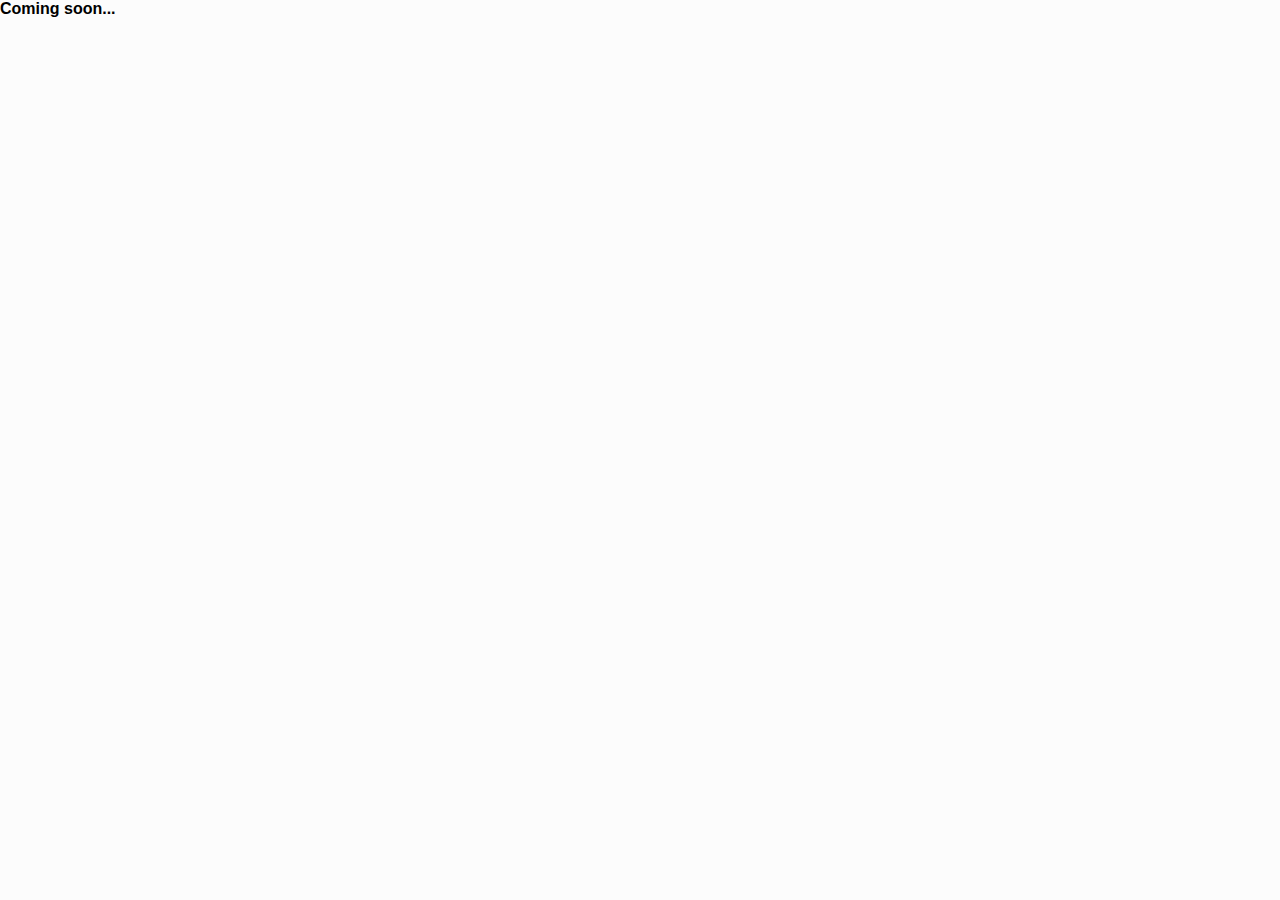
==== index.html @ 18ca8ac7 "first page upload" ====
<!DOCTYPE html>

<!--
Design by Leonid Khlivnyuk aka Taurus
https://khlivnyuk.com
-->

<html lang="en">
<head><title>Freelance Web designer, UI/UX designer, 3D artist Leonid Khlivnyuk, Дизайн сайта, иконки, техдизайн, создание сайта</title>
<meta http-equiv="Content-Type" content="text/html; charset=utf-8">
<meta name="viewport" content="width=device-width, initial-scale=1.0">
<meta name="author" content="Leonid Khlivnyuk">
<meta name="keywords" content="дизайн сайта, web design, UI design, иконки, техдизайн, freelance, design studio, дизайн иконок, создание сайта, разработка сайта, 3D artist, portfolio, Leonid Khlivnyuk">
<meta name="description" content="Freelance Web designer, UI/UX designer, 3D artist Leonid Khlivnyuk">
<meta name="copyright" content="Leonid Khlivnyuk aka Taurus">
<link rel="shortcut icon" type="image/x-icon" href="favicon.ico">
<link rel="stylesheet" type="text/css" href="/style.css">
</head>

<body>
<h1>Coming soon...</h1>
</body>
</html>
---- style.css ----
/* copyright Leonid Khlivnyuk aka Taurus - khlivnyuk.com. All rights reserved */

body,div,dl,dt,dd,ul,ol,li,h1,h2,h3,h4,h5,h6,pre,form,fieldset,input,p,blockquote,th,td {margin:0; padding:0;}
table {border-collapse:collapse;border-spacing:0;}
fieldset,img {border:0;}
address,caption,cite,code,dfn,em,strong,th,var {font-style:normal;font-weight:normal;}
ol,ul {list-style:none;}
caption,th {text-align:left;}
h1,h2,h3,h4,h5,h6 {font-size:100%;}

html {
font-size: 100.01%;
}

body {
	font-family: "Trebuchet MS", sans-serif;
	background: #fcfcfc;
}

a {color: #0072bc;}
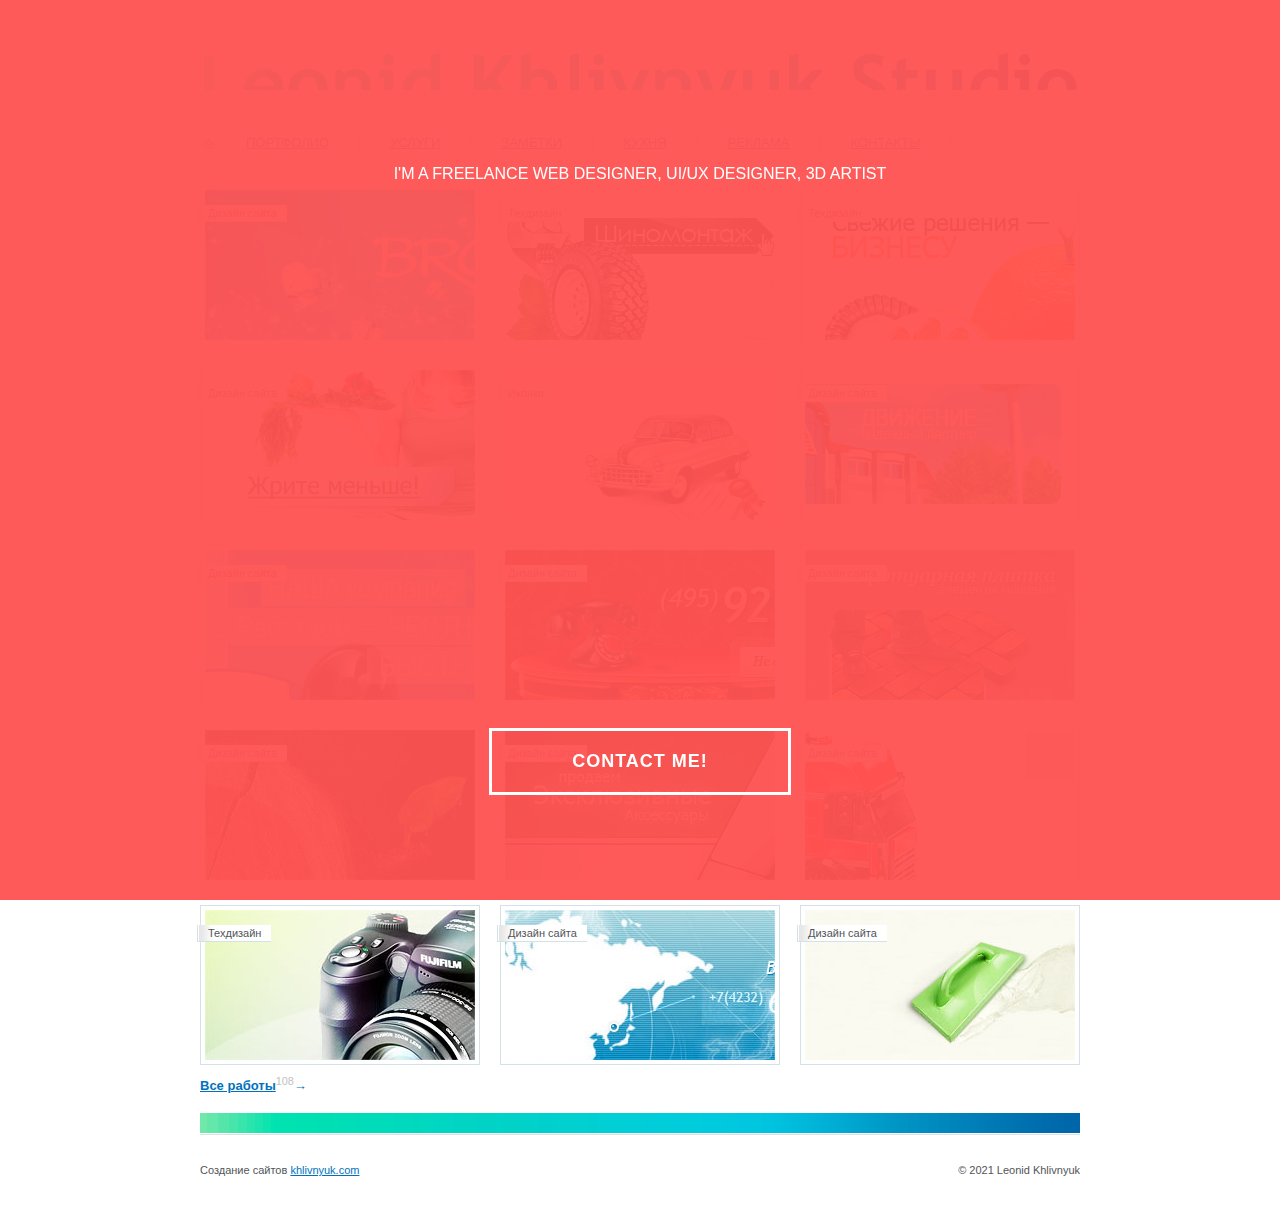
==== commit ad935524: "old version upload" ====
--- a/index.html
+++ b/index.html
@@ -14,10 +14,85 @@
 <meta name="description" content="Freelance Web designer, UI/UX designer, 3D artist Leonid Khlivnyuk">
 <meta name="copyright" content="Leonid Khlivnyuk aka Taurus">
 <link rel="shortcut icon" type="image/x-icon" href="favicon.ico">
+<link rel="icon" type="image/png" href="/img/favicon_32.png" sizes="32x32">
+<link rel="apple-touch-icon" href="/img/favicon_57.png">
 <link rel="stylesheet" type="text/css" href="/style.css">
 </head>
 
 <body>
-<h1>Coming soon...</h1>
+
+<div id="container">
+	<div class="content">
+		<div id="large-header" class="large-header">
+			<div class="main-title">
+				<p>I'm a freelance Web designer, UI/UX designer, 3D artist</p>
+			</div>
+		</div>
+		<div class="contact_btn">
+			<button class="btn" onclick="showTips()">Contact Me!</button>
+		</div>
+	</div>    
+</div><!-- /container -->
+
+<div id="wrapper"><!-- Box site //-->
+<div id="header"><a href="/" title="Design Studio - Leonid Khlivnyuk"><strong>На главную - Leonid Khlivnyuk</strong></a></div>
+<div><h1 class="top_h1">Дизайн сайтов - Leonid Khlivnyuk</h1></div>
+<div class="menu"><!-- top menu //-->
+        <ul>
+	<li class="home_link"><a href="http://khlivnyuk.com/" title="Создание сайтов"><b>Дизайн сайтов</b></a></li>
+	<li><a href="https://freelance.ru/Taurus/" title="Дизайн сайтов и иконок" rel="nofollow"><strong>Портфолио</strong></a></li>
+	<li><a href="#" title="Об услугах"><strong>Услуги</strong></a></li>
+	<li><a href="#" title="Блог дизайнера"><strong>Заметки</strong></a></li>
+	<li><a href="#" title="Уроки и процесс работы"><strong>Кухня</strong></a></li>
+	<li><a href="#" title="Размещение рекламы на сайте"><strong>Реклама</strong></a></li>
+	<li><a href="#" title="Связаться с дизайнером" onclick="showTips()"><strong>Контакты</strong></a></li>
+        </ul>
+</div><!-- top menu //-->
+<div class="thumbs_gallery"><!-- thumbs my design //-->
+
+<ul class="gallery">
+<li><a href="#"><strong>Дизайн сайта</strong><em><b>Инкрустация телефонов</b><br />Один из вариантов дизайна главной страницы сайта инкрустации телефонов</em><img src="/thumb/design_01.jpg" alt="Дизайн сайта" /></a></li>
+<li><a href="#"><strong>Техдизайн</strong><em><b>Техдизайн Шиномонтаж</b><br />Сделать красивый технический дизайн для шиномонтажа</em><img src="/thumb/design_02.jpg" alt="Техдизайн" /></a></li>
+<li><a href="#"><strong>Техдизайн</strong><em><b>Иллюстрация для сайта</b><br />Оригинальный рисунок выполнен в стиле техдизайна</em><img src="/thumb/design_03.jpg" alt="Дизайн сайтов" /></a></li>
+<li><a href="#"><strong>Дизайн сайта</strong><em><b>Сайт уникальной системы диеты</b><br />Сделать красивый сайт о диетах и здоровом образе жизни</em><img src="/thumb/design_04.jpg" alt="Дизайн сайта" /></a></li>
+<li><a href="#"><strong>Иконки</strong><em><b>Иконки для страховой компании</b><br />Нарисовать иконсет для сайта страховой компании</em><img src="/thumb/design_05.jpg" alt="Иконки" /></a></li>
+<li><a href="#"><strong>Дизайн сайта</strong><em><b>Нефтеперерабатывающая компания</b><br />Сделать сайт-визитку для нефтяной компании</em><img src="/thumb/design_06.jpg" alt="Дизайн сайта" /></a></li>
+<li><a href="#"><strong>Дизайн сайта</strong><em><b>Логистическая компания</b><br />Конкурсная работа для сайта логистической компании</em><img src="/thumb/design_07.jpg" alt="Дизайн сайта" /></a></li>
+<li><a href="#"><strong>Дизайн сайта</strong><em><b>Продажа живых цветов в Москве</b><br />Сделать интернет-магазин по продажам букетов</em><img src="/thumb/design_08.jpg" alt="Дизайн сайта" /></a></li>
+<li><a href="#"><strong>Дизайн сайта</strong><em><b>Благоустройство территории</b><br />Сделать дизайн сайта для компании по благоустройстве территории</em><img src="/thumb/design_09.jpg" alt="Дизайн сайта" /></a></li>
+<li><a href="#"><strong>Дизайн сайта</strong><em><b>Деревообрабатывающий завод</b><br />Сделать дизайн сайта деревообрабатывающего завода</em><img src="/thumb/design_10.jpg" alt="Дизайн сайта" /></a></li>
+<li><a href="#"><strong>Дизайн сайта</strong><em><b>Эксклюзивные аксессуары</b><br />Сделать дизайн сайта для фирмы Дарра: эксклюзивные аксессуары</em><img src="/thumb/design_11.jpg" alt="Дизайн сайтов" /></a></li>
+<li><a href="#"><strong>Дизайн сайта</strong><em><b>Торгово-логистическая компания</b><br />Создание сайта для торгово-логистической компании</em><img src="/thumb/design_12.jpg" alt="Дизайн сайтов" /></a></li>
+<li><a href="#"><strong>Техдизайн</strong><em><b>Техдизайн фотоаппарата</b><br />Сделать красивый фотоаппарат для рекламной публикации</em><img src="/thumb/design_13.jpg" alt="Техдизайн" /></a></li>
+<li><a href="#"><strong>Дизайн сайта</strong><em><b>Установка и настройка систем</b><br />Сделать сайт-визитку для ИТ компании</em><img src="/thumb/design_14.jpg" alt="Дизайн сайта" /></a></li>
+<li><a href="#"><strong>Дизайн сайта</strong><em><b>Немецкая штукатурка</b><br />Конкурсная работа для сайта компании немецкой штукатурки</em><img src="/thumb/design_15.jpg" alt="Дизайн сайта" /></a></li>
+</ul>
+</div><!-- thumbs my design //-->
+<div class="all_work"><!-- All works //-->
+<p><a href="#"><strong>Все работы</strong></a><sup>108</sup>&rarr;</p>
+</div><!-- All works //-->
+<div class="footer"><!-- Footer //-->
+<div class="bottom">
+<div class="copyright_description"><p>Создание сайтов <a href="http://khlivnyuk.com/" title="Freelance Web designer">khlivnyuk.com</a></p></div>
+<div class="copyright"><p>&copy; 2021 Leonid Khlivnyuk</p></div>
+</div>
+</div><!-- Footer //-->
+</div><!-- Box site //-->
+<script>
+var visible = false;
+function showTips() {
+    if(visible) {
+        document.getElementById('modalcontact').style.display = 'none';
+        visible = false;
+    } else {
+        document.getElementById('modalcontact').style.display = 'block';
+        visible = true;
+    }
+}
+</script>
+<div id="modalcontact" class="overlay" onclick="showTips()"><div class="modal"></div></div>
+
+<script src="/js/script.js"></script>
+
 </body>
 </html>--- a/style.css
+++ b/style.css
@@ -1,4 +1,4 @@
-/* copyright Leonid Khlivnyuk aka Taurus - khlivnyuk.com. All rights reserved */
+/* copyright Leonid Khlivnyuk - khlivnyuk.com. All rights reserved */
 
 body,div,dl,dt,dd,ul,ol,li,h1,h2,h3,h4,h5,h6,pre,form,fieldset,input,p,blockquote,th,td {margin:0; padding:0;}
 table {border-collapse:collapse;border-spacing:0;}
@@ -14,7 +14,401 @@
 
 body {
 	font-family: "Trebuchet MS", sans-serif;
-	background: #fcfcfc;
-}
-
-a {color: #0072bc;}+}
+
+a {color: #0072bc;}
+
+#wrapper {
+	margin: 0 auto;
+	width: 900px;
+	background: url('img/logo_head.png') top no-repeat;
+}
+
+#header {
+	margin: 0 auto;
+	width: 900px;
+	height: 135px;
+}
+
+#header a {
+	display: block;
+	width: 900px;
+	height: 100px;
+}
+
+#header strong {
+	display: none;
+}
+
+.top_h1 {
+	display: none;
+}
+
+.menu {
+	height: 40px;
+	display: block;
+}
+
+.menu li.home_link {
+	padding: 0 0 0 10px;
+	border-left: 0px;
+	list-style: none; 
+	float: left;
+	border-right: 0px dotted #b1b3b8;
+	margin: 0 1px 0 -1px;
+}
+
+.home_link a {
+	display: block;
+	height: 17px;
+	width: 17px;
+	background: url('img/icon_home.gif') 3px no-repeat;	
+}
+
+.home_link b {
+	display: none;	
+}
+
+div.menu ul {
+	overflow: hidden;
+}
+div.menu li {
+	font-size: 13px;
+	font-style: normal;
+	font-weight: normal;
+	text-transform: uppercase;
+	list-style: none; 
+	float: left; 
+	border-right: 1px dotted #b1b3b8; 
+	padding: 0 30px; 
+	margin: 0 1px 0 -1px;
+}
+
+
+.thumbs_gallery {
+	width: 900px;
+	display: block;
+	margin: 0 auto;
+	overflow: hidden;
+}
+
+
+
+.gallery {
+	list-style: none;
+}
+.gallery li {
+	padding: 0px;
+	margin: 10px 0px 0px 0px;
+	float: left;
+	position: relative;
+}
+.gallery img {
+	display: block;
+	border: solid 1px #d2e2e6;
+	padding: 4px;
+	margin: 0px 10px 10px 10px;
+	width: 270px;
+	height: 150px;
+}
+.gallery li:hover img, .gallery li.sfhover img {
+	border-color: #c9d8dc;
+}
+.gallery strong {
+	background: #fff url('img/grey-gradient.gif') repeat-y;
+	color: #515559;
+	font-style: normal;	
+	font-size: 11px;
+	padding: 2px 10px;
+	display: block;
+	position: absolute;
+	top: 20px;
+	left: 7px;
+	border-left: solid 1px #d2e2e6;
+	border-bottom: solid 1px #d2e2e6;
+}
+.gallery a {
+	text-decoration: none;
+}
+.gallery li:hover strong, .gallery li.sfhover strong {
+	background: #ffdb01 url('img/orange-gradient.gif') repeat-y;
+	text-shadow: 0px 1px 1px #ffffff;
+}
+
+.gallery em {
+	display: none;
+}
+
+.gallery li:hover em, .gallery li.sfhover em {
+	background: #0066a9 url('img/gallery_tips.png') repeat-y;
+	color: #fff;
+	font-style: normal;	
+	font-size: 11px;
+	padding: 2px 10px;
+	display: block;
+	width: 250px;
+	height: 50px;
+	position: absolute;
+	top: 100px;
+	left: 15px;
+	border-top: 1px solid #fff;
+	overflow: hidden;
+	text-shadow: 0px 1px 1px #008bbe;
+}
+
+.all_work {
+	font-size: 13px;
+	color: #0072bc;
+	clear: both;
+}
+
+.all_work p {
+	padding: 0px 0px 0px 10px;
+}
+
+.all_work strong {
+	font-weight: bold;
+}
+
+.all_work sup {
+	color: #c2c2c2;
+	font-weight: normal;
+}
+
+
+.footer {
+	margin: 20px auto 0px auto;
+	width: 880px;
+	overflow: hidden;
+	background: url('img/color_bottom.png') top no-repeat;
+}
+
+.bottom {
+	margin: 22px auto 20px auto;
+	padding: 20px 0px 0px 0px;
+	background: #fff;
+	overflow: hidden;
+}
+
+.copyright_description {
+	float: left;
+	font-size: 11px;
+	color: #515559;
+	height: 31px;
+	line-height: 31px;
+	padding: 0px 0px 0px 0px;
+}
+
+.copyright {
+	float: right;
+	overflow: hidden;
+	font-size: 11px;
+	color: #515559;
+	height: 31px;
+	line-height: 31px;
+	padding: 0px 0px 0px 0px;
+}
+
+.copyright img {
+	display:block;
+	float:right;
+	width: 88px;
+	height: 31px;
+	margin: 0 0 0 10px;
+}
+
+
+/* MODAL */
+.overlay {
+	position: fixed;
+	top: 0;
+	left: 0;
+	height: 100%;
+	width: 100%;
+	z-index: 10;
+	background-color: rgba(0,0,0,0.5);
+	display: none;
+
+}
+
+.modal {
+	width: 400px;
+	height: 400px;
+	line-height: 250px;
+	position: fixed;
+	top: 50%; 
+	left: 50%;
+	margin-top: -200px;
+	margin-left: -200px;
+	background-color: #ffffff;
+	text-align: center;
+	z-index: 11;
+	background: url('img/contact.png') 50% 50% no-repeat;
+	box-shadow: 0px 10px 25px rgba(0, 0, 0, 0.506);
+}
+
+/* Header */
+.content {
+	position: fixed;
+	top: 0;
+	left: 0;
+	height: 100%;
+	width: 100%;
+	overflow: hidden;
+	background-size: cover;
+	background-color: rgba(255, 83, 83, 0.96);
+	z-index: 1;
+	
+}
+
+.large-header {
+	background: url('img/khlivnyuk_design.png') center center no-repeat fixed;
+	background-size: 100% auto;
+}
+
+.main-title {
+	position: absolute;
+	margin: 0;
+	padding: 0;
+	width: 500px;
+	height: 30px;
+	color: #fff;
+	text-align: center;
+	top: 20%;
+	left: 50%;
+	margin: -15px 0 0 -250px;
+	text-transform: uppercase;
+}
+
+.contact_btn {
+	position: absolute;
+	margin: 0;
+	padding: 0;
+	width: 100%;
+	color: #fff;
+	text-align: center;
+	bottom: 2%;
+	left: 50%;
+	margin: 0 0 0 -50%;
+}
+
+.btn {
+	border: none;
+	font-family: inherit;
+	font-size: inherit;
+	color: inherit;
+	background: none;
+	cursor: pointer;
+	padding: 20px 80px;
+	display: inline-block;
+	margin: 15px 30px;
+	text-transform: uppercase;
+	letter-spacing: 1px;
+	font-weight: 700;
+	font-size: 18px;
+	outline: none;
+	position: relative;
+	-webkit-transition: all 0.3s;
+	-moz-transition: all 0.3s;
+	transition: all 0.3s;
+	border: 3px solid #fff;
+	color: #fff;
+}
+
+.btn:hover,
+.btn:active {
+	color: #222;
+	background: #fff;
+}
+
+@media only screen and (max-width: 1400px) {
+.contact_btn {
+	bottom: 5%;
+}
+
+}
+
+@media only screen and (max-width: 1300px) {
+.contact_btn {
+	bottom: 10%;
+}
+
+}
+
+@media only screen and (max-width: 1100px) {
+.contact_btn {
+	bottom: 15%;
+}
+
+}
+
+@media only screen and (max-width: 767px) {
+
+.contact_btn {
+	bottom: 25%;
+}
+
+#wrapper {display:none;}
+
+}
+
+@media only screen and (max-width: 480px) {
+.large-header {
+	background: url('img/khlivnyuk_design_480px.png') center center no-repeat;
+}
+
+
+.main-title {
+	height: 30px;
+	left: 50%;
+	margin: -15px 0px 0px -180px;
+	padding: 0px;
+	position: absolute;
+	text-align: center;
+	text-transform: uppercase;
+	top: 20%;
+	width: 360px;
+}
+
+.contact_btn {
+	bottom: 3% !important;
+}
+
+}
+
+@media only screen and (max-width: 320px) {
+.large-header {
+	background: url('img/khlivnyuk_design_320px.png') center center no-repeat;
+}
+
+.main-title {
+	height: 30px;
+	left: 50%;
+	margin: -15px 0px 0px -150px;
+	padding: 0px;
+	position: absolute;
+	text-align: center;
+	text-transform: uppercase;
+	top: 20%;
+	width: 300px;
+}
+
+.contact_btn {
+	bottom: 15% !important;
+}
+
+}
+
+@media only screen and (max-height: 710px) {
+.contact_btn {
+	bottom: 3%;
+}
+.btn {color: #fff; background: #FF5B5B;}
+.btn {
+	padding: 10px 50px;
+	margin: 15px 10px;
+	font-weight: 700;
+	font-size: 14px;
+}
+
+}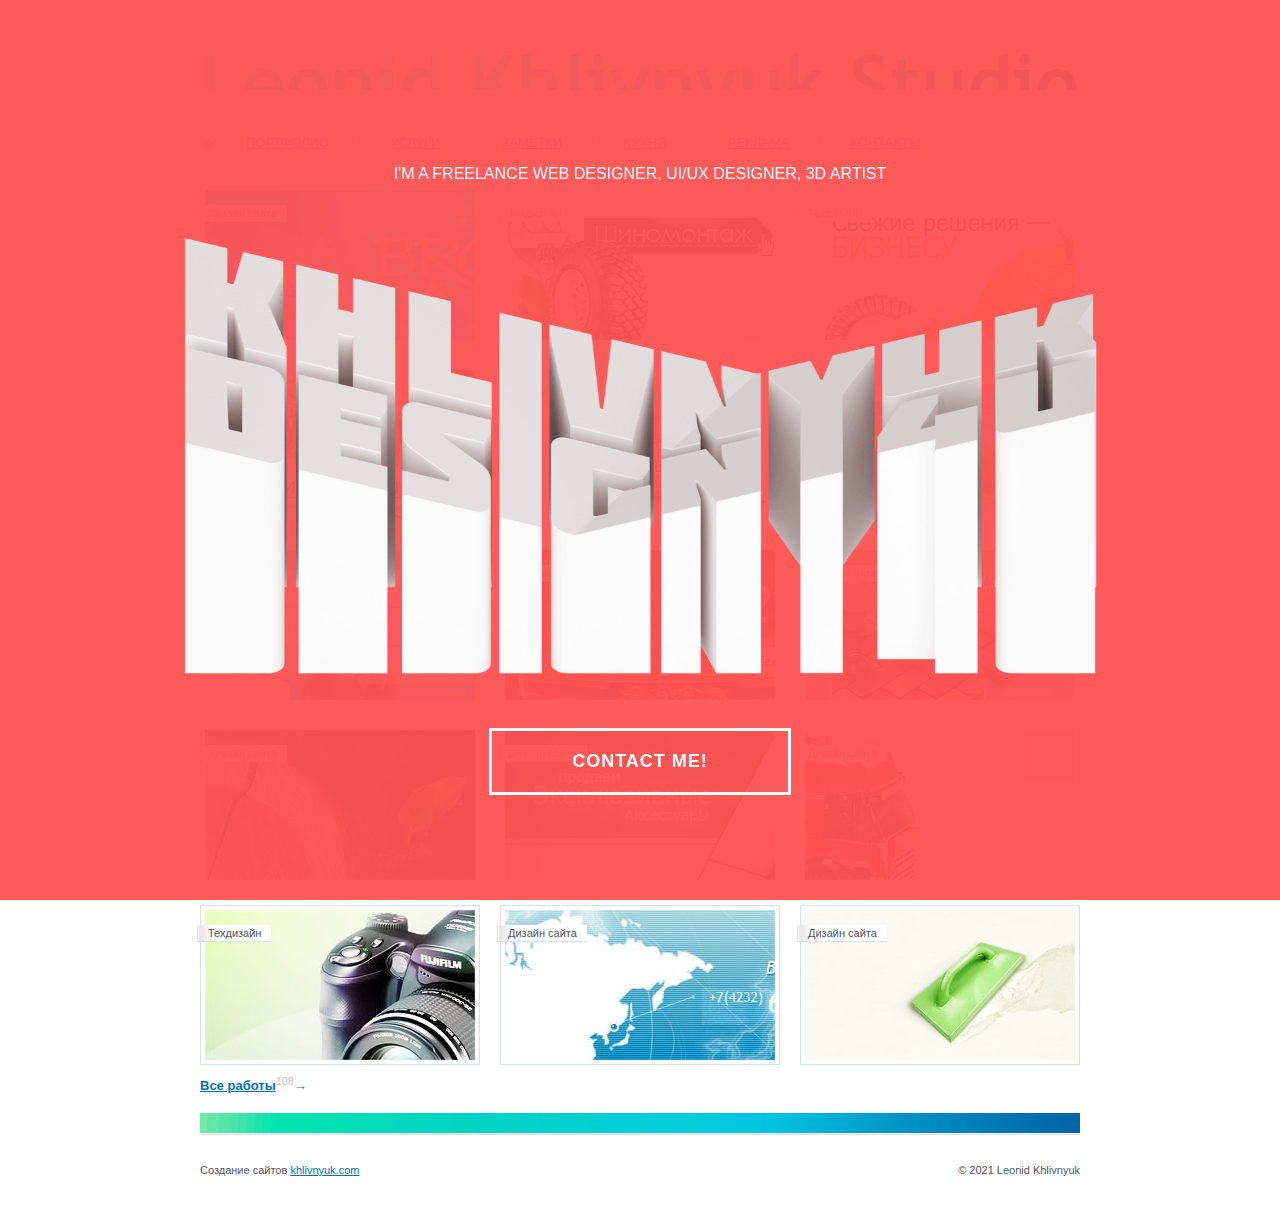
==== commit 2a0e511b: "old version upload" ====
--- a/index.html
+++ b/index.html
@@ -24,6 +24,7 @@
 <div id="container">
 	<div class="content">
 		<div id="large-header" class="large-header">
+			<!-- <canvas id="demo-canvas"></canvas> -->
 			<div class="main-title">
 				<p>I'm a freelance Web designer, UI/UX designer, 3D artist</p>
 			</div>
@@ -31,7 +32,7 @@
 		<div class="contact_btn">
 			<button class="btn" onclick="showTips()">Contact Me!</button>
 		</div>
-	</div>    
+	</div>
 </div><!-- /container -->
 
 <div id="wrapper"><!-- Box site //-->
